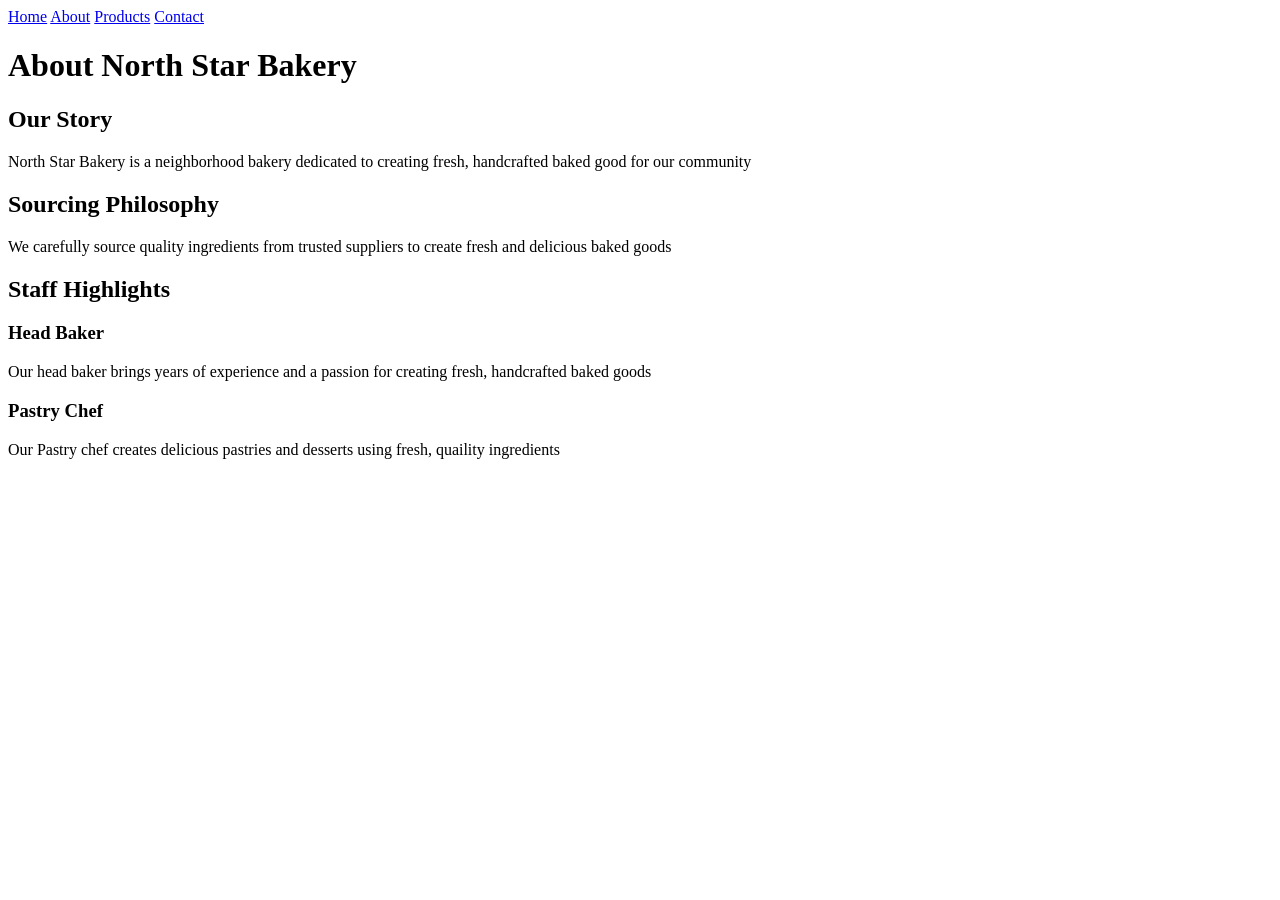
==== about.html @ f0a071d6 "Add bakery website pages and navigation" ====
<!DOCTYPE hmtl>
<html>
    <head>
        <title>About North Star Bakery</title>
    </head>
    <body>
        <nav>
            <a href="index.html">Home</a>
            <a href="about.html">About</a>
            <a href="products.html">Products</a>
            <a href="contact.html">Contact</a>
        </nav>
        <h1>About North Star Bakery</h1>
        <h2>Our Story</h2>
        <p>North Star Bakery is a neighborhood bakery dedicated to creating fresh, handcrafted baked good for our community</p>
        <h2>Sourcing Philosophy</h2>
        <p>We carefully source quality ingredients from trusted suppliers to create fresh and delicious baked goods</p>
        <h2>Staff Highlights</h2>
        <h3>Head Baker</h3>
        <p>Our head baker brings years of experience and a passion for creating fresh, handcrafted baked goods</p>
        <h3>Pastry Chef</h3>
        <p>Our Pastry chef creates delicious pastries and desserts using fresh, quaility ingredients</p>
    </body>
</html>
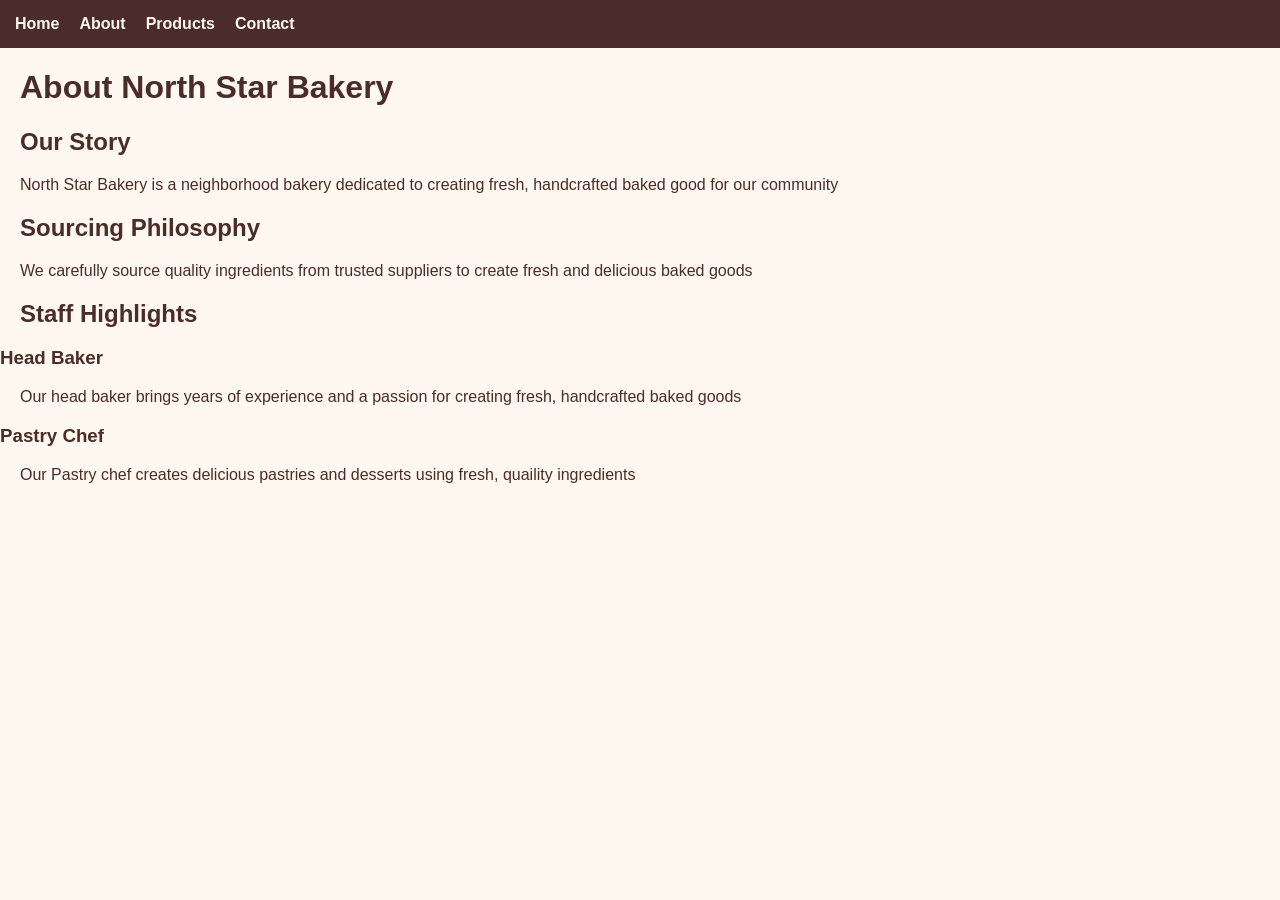
==== commit 1e4c07ae: "Finish Touchstone 3 website" ====
--- a/about.html
+++ b/about.html
@@ -2,6 +2,7 @@
 <html>
     <head>
         <title>About North Star Bakery</title>
+        <link rel="stylesheet" href="styles.css">
     </head>
     <body>
         <nav>
--- a/styles.css
+++ b/styles.css
@@ -0,0 +1,34 @@
+body{
+    font-family: Arial, sans-serif;
+    background-color: #fff8f0;
+    color: #4a2c2a;
+    margin: 0;
+    padding: 0;
+}
+
+nav {
+    background-color:#4a2c2a;
+    padding: 15px;
+    display: flex;
+    gap: 20px;
+    flex-direction: column;
+}
+
+nav a {
+    color: #fff8f0;
+    text-decoration: none;
+    font-weight: bold;
+}
+
+h1,
+h2,
+p,
+img {
+    margin-left: 20px;
+}
+
+@media (min-width:600px) {
+    nav{
+        flex-direction: row;
+    }
+}
